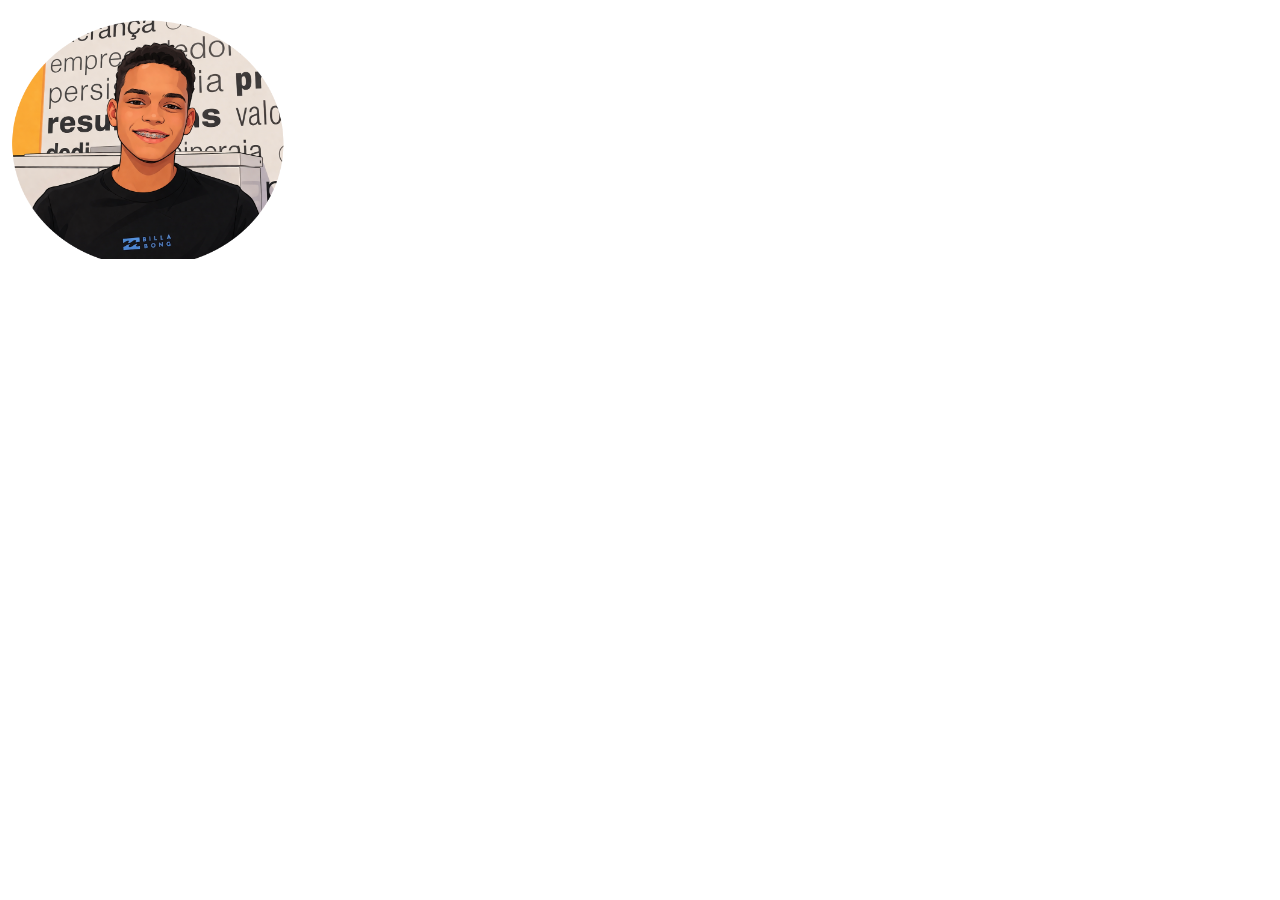
==== index.html @ 4e73d411 "Primeiro envio" ====
<!DOCTYPE html>
<html lang="pt-br">
<head>
    <meta charset="UTF-8">
    <meta name="viewport" content="width=device-width, initial-scale=1.0">
    <title>Meu portifólio profissional</title>
    <link rel="stylesheet" href="style.css">
    <link rel="icon" href="c:\Users\Aluno\Documents\ChatGPT Image 8 de abr. de 2026, 09_14_28(2).png">
</head>
<body>
    <header>
        <div class="box-img">
            <img src="ChatGPT Image 8 de abr. de 2026, 09_14_28(2).png" alt="imagem da Logomarca" width="280">
        </div>
    </header>
    <main></main>
    <footer></footer>
</body>
</html>
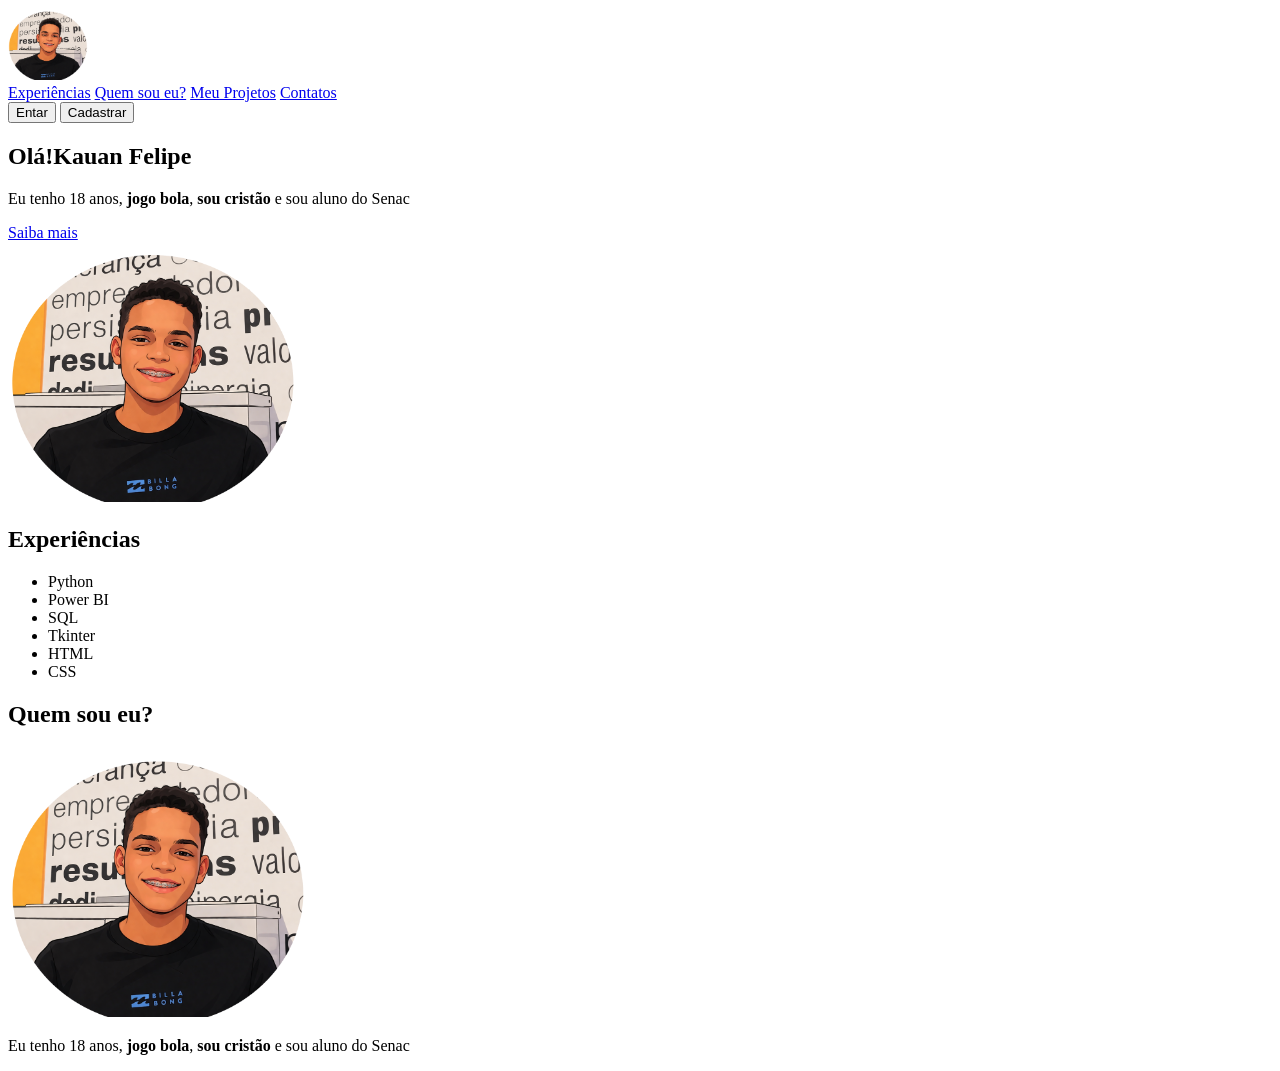
==== commit 070a02fb: "Add files via upload atualização do código" ====
--- a/index.html
+++ b/index.html
@@ -10,10 +10,50 @@
 <body>
     <header>
         <div class="box-img">
-            <img src="ChatGPT Image 8 de abr. de 2026, 09_14_28(2).png" alt="imagem da Logomarca" width="280">
+            <img class="img-logomarca" src="ChatGPT Image 8 de abr. de 2026, 09_14_28(2).png" alt="imagem da Logomarca" width="80">
+        </div>
+
+        <nav>
+            <a href="#Experiências" class="nav-links">Experiências</a>
+            <a href="#" class="nav-links">Quem sou eu?</a>
+            <a href="#" class="nav-links">Meu Projetos</a>
+            <a href="#" class="nav-links">Contatos</a>
+        </nav>
+        <div>
+            <button>Entar</button>
+            <button>Cadastrar</button>
         </div>
     </header>
-    <main></main>
+    <main>
+        <section class="first-section">
+            <div>
+                <h1>Olá!<strong>Kauan Felipe</strong></h1>
+                <p>Eu tenho 18 anos, <strong>jogo bola</strong>, <strong>sou cristão</strong> e sou aluno do Senac</p>
+                <a href="#">Saiba mais</a>
+            </div>
+            <div>
+                <img src="ChatGPT Image 8 de abr. de 2026, 09_14_28(2).png" alt="Imagem de perfil" width="290">
+            </div>
+        </section>
+         <section id="Experiências" class="second-section"></section>
+            <h2>Experiências</h2>
+            <ul>
+                <li>Python</li>
+                <li>Power BI</li>
+                <li>SQL</li>
+                <li>Tkinter</li>
+                <li>HTML</li>
+                <li>CSS</li>
+            </ul>
+        <section id="quem-sou-eu " class="trird-section"></section>
+            <h2>Quem sou eu?</h2>
+            <div>
+                <img src="ChatGPT Image 8 de abr. de 2026, 09_14_28(2).png" width="300" alt="Imagem da turma">
+                <p>Eu tenho 18 anos, <strong>jogo bola</strong>, <strong>sou cristão</strong> e sou aluno do Senac</p>
+            </div>
+        <section class="fourth-section"></section>
+
+    </main>
     <footer></footer>
 </body>
 </html>
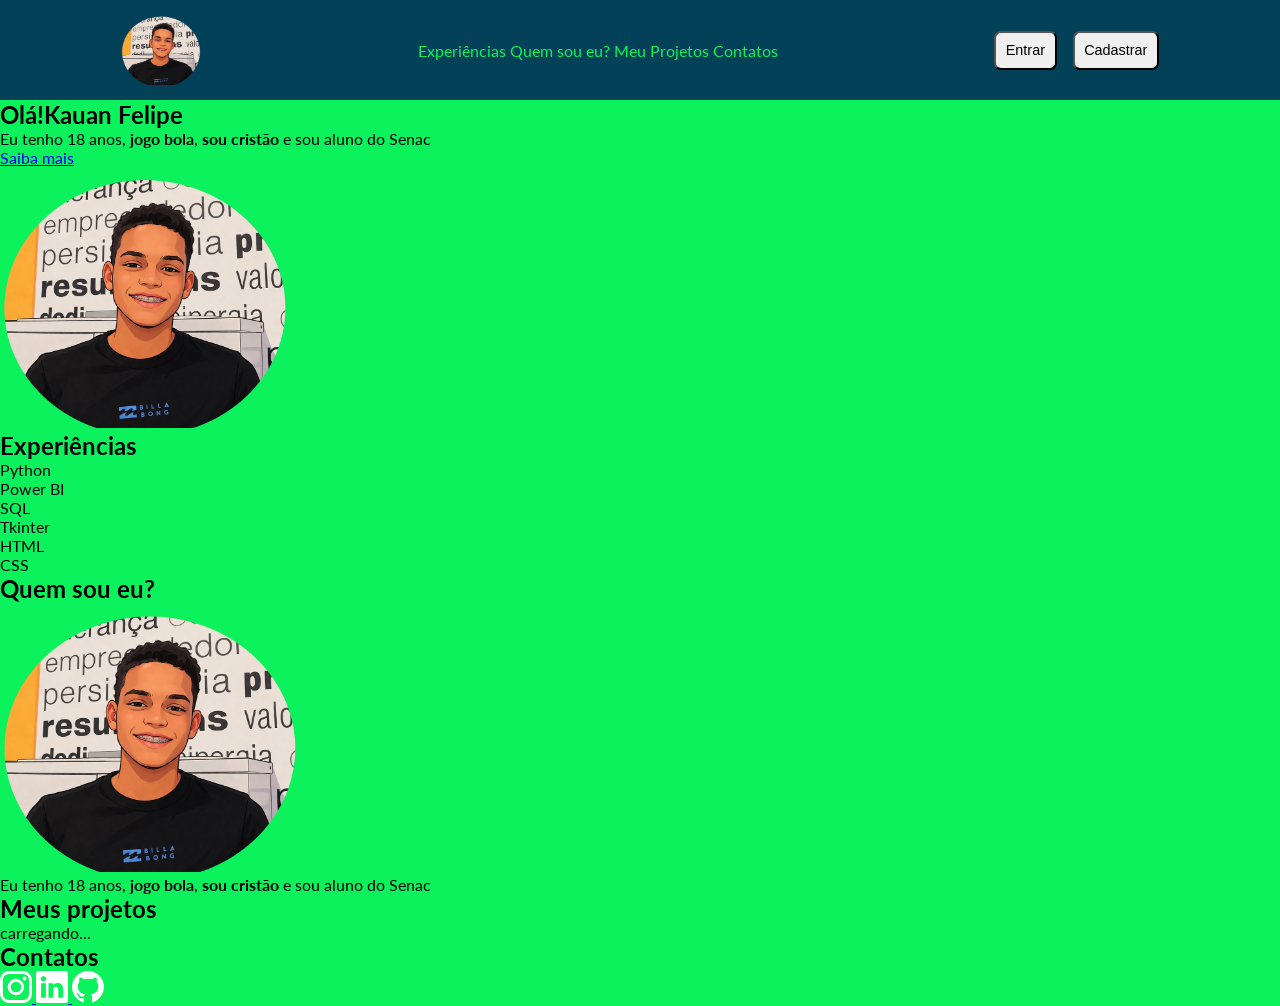
==== commit 5e5c0778: "Add files via upload Atualização do código" ====
--- a/index.html
+++ b/index.html
@@ -19,9 +19,9 @@
             <a href="#" class="nav-links">Meu Projetos</a>
             <a href="#" class="nav-links">Contatos</a>
         </nav>
-        <div>
-            <button>Entar</button>
-            <button>Cadastrar</button>
+        <div class="box-bnt">
+            <button class="box-bnt">Entrar</button>
+            <button class="box-bnt">Cadastrar</button>
         </div>
     </header>
     <main>
@@ -36,7 +36,7 @@
             </div>
         </section>
          <section id="Experiências" class="second-section"></section>
-            <h2>Experiências</h2>
+            <h2 class="title">Experiências</h2>
             <ul>
                 <li>Python</li>
                 <li>Power BI</li>
@@ -45,15 +45,42 @@
                 <li>HTML</li>
                 <li>CSS</li>
             </ul>
-        <section id="quem-sou-eu " class="trird-section"></section>
-            <h2>Quem sou eu?</h2>
+        <section id="quem-sou-eu " class="trird-section">
+            <h2 class="title">Quem sou eu?</h2>
             <div>
                 <img src="ChatGPT Image 8 de abr. de 2026, 09_14_28(2).png" width="300" alt="Imagem da turma">
                 <p>Eu tenho 18 anos, <strong>jogo bola</strong>, <strong>sou cristão</strong> e sou aluno do Senac</p>
             </div>
         <section class="fourth-section"></section>
+            <h2 class="title0">Meus projetos</h2>
+            <p id="loading">carregando...</p>
+            <div id="lista-meus-projetos">
+
+            </div>
+
+        </section>
 
     </main>
-    <footer></footer>
+    <footer id="Contatos">
+        <h2 class="title">Contatos</h2>
+        <di>    
+            <a href="https://instagram.kauanfelipech_123/" title="instagram" target="_blank">
+                <svg xlmn="https://www.w3.org/2000/svg" width="32" height="32" fill="#fff" class="bi bi-instagram" viewBox="0 0 16 16">
+                <path d="M8 0C5.829 0 5.556.01 4.703.048 3.85.088 3.269.222 2.76.42a3.9 3.9 0 0 0-1.417.923A3.9 3.9 0 0 0 .42 2.76C.222 3.268.087 3.85.048 4.7.01 5.555 0 5.827 0 8.001c0 2.172.01 2.444.048 3.297.04.852.174 1.433.372 1.942.205.526.478.972.923 1.417.444.445.89.719 1.416.923.51.198 1.09.333 1.942.372C5.555 15.99 5.827 16 8 16s2.444-.01 3.298-.048c.851-.04 1.434-.174 1.943-.372a3.9 3.9 0 0 0 1.416-.923c.445-.445.718-.891.923-1.417.197-.509.332-1.09.372-1.942C15.99 10.445 16 10.173 16 8s-.01-2.445-.048-3.299c-.04-.851-.175-1.433-.372-1.941a3.9 3.9 0 0 0-.923-1.417A3.9 3.9 0 0 0 13.24.42c-.51-.198-1.092-.333-1.943-.372C10.443.01 10.172 0 7.998 0zm-.717 1.442h.718c2.136 0 2.389.007 3.232.046.78.035 1.204.166 1.486.275.373.145.64.319.92.599s.453.546.598.92c.11.281.24.705.275 1.485.039.843.047 1.096.047 3.231s-.008 2.389-.047 3.232c-.035.78-.166 1.203-.275 1.485a2.5 2.5 0 0 1-.599.919c-.28.28-.546.453-.92.598-.28.11-.704.24-1.485.276-.843.038-1.096.047-3.232.047s-2.39-.009-3.233-.047c-.78-.036-1.203-.166-1.485-.276a2.5 2.5 0 0 1-.92-.598 2.5 2.5 0 0 1-.6-.92c-.109-.281-.24-.705-.275-1.485-.038-.843-.046-1.096-.046-3.233s.008-2.388.046-3.231c.036-.78.166-1.204.276-1.486.145-.373.319-.64.599-.92s.546-.453.92-.598c.282-.11.705-.24 1.485-.276.738-.034 1.024-.044 2.515-.045zm4.988 1.328a.96.96 0 1 0 0 1.92.96.96 0 0 0 0-1.92m-4.27 1.122a4.109 4.109 0 1 0 0 8.217 4.109 4.109 0 0 0 0-8.217m0 1.441a2.667 2.667 0 1 1 0 5.334 2.667 2.667 0 0 1 0-5.334"/> 
+                </svg>
+            </a>
+            <a href="#" title="https://linkedin.com/kauanfelipech_123/" target="_blank">
+                <svg xlmns="http://www.w3.org/2000/svg" width="32" height="32" fill="#fff" class="bi bi-linkedin" viewBox="0 0 16 16">
+                <path d="M0 1.146C0 .513.526 0 1.175 0h13.65C15.474 0 16 .513 16 1.146v13.708c0 .633-.526 1.146-1.175 1.146H1.175C.526 16 0 15.487 0 14.854zm4.943 12.248V6.169H2.542v7.225zm-1.2-8.212c.837 0 1.358-.554 1.358-1.248-.015-.709-.52-1.248-1.342-1.248S2.4 3.226 2.4 3.934c0 .694.521 1.248 1.327 1.248zm4.908 8.212V9.359c0-.216.016-.432.08-.586.173-.431.568-.878 1.232-.878.869 0 1.216.662 1.216 1.634v3.865h2.401V9.25c0-2.22-1.184-3.252-2.764-3.252-1.274 0-1.845.7-2.165 1.193v.025h-.016l.016-.025V6.169h-2.4c.03.678 0 7.225 0 7.225z"/>
+                </svg>
+            </a>
+             <a href="https://github.com/dashboard//" title="Github" target="_blank">
+                <svg xmlns="http://www.w3.org/2000/svg" width="32" height="32" fill="#fff" class="bi bi-github" viewBox="0 0 16 16">
+                <path d="M8 0C3.58 0 0 3.58 0 8c0 3.54 2.29 6.53 5.47 7.59.4.07.55-.17.55-.38 0-.19-.01-.82-.01-1.49-2.01.37-2.53-.49-2.69-.94-.09-.23-.48-.94-.82-1.13-.28-.15-.68-.52-.01-.53.63-.01 1.08.58 1.23.82.72 1.21 1.87.87 2.33.66.07-.52.28-.87.51-1.07-1.78-.2-3.64-.89-3.64-3.95 0-.87.31-1.59.82-2.15-.08-.2-.36-1.02.08-2.12 0 0 .67-.21 2.2.82.64-.18 1.32-.27 2-.27s1.36.09 2 .27c1.53-1.04 2.2-.82 2.2-.82.44 1.1.16 1.92.08 2.12.51.56.82 1.27.82 2.15 0 3.07-1.87 3.75-3.65 3.95.29.25.54.73.54 1.48 0 1.07-.01 1.93-.01 2.2 0 .21.15.46.55.38A8.01 8.01 0 0 0 16 8c0-4.42-3.58-8-8-8"/>
+                </svg>
+            </a>         
+        </di>
+    </footer>
 </body>
+<script src="main.js"></script>
 </html>
--- a/style.css
+++ b/style.css
@@ -0,0 +1,49 @@
+@charset "UTF-8";
+@import url('https://fonts.googleapis.com/css2?family=Lato:ital,wght@0,100;0,300;0,400;0,700;0,900;1,100;1,300;1,400;1,700;1,900&display=swap');
+*{
+    margin: 0;
+    padding: 0;
+}
+
+:root{
+    --cor1: #034159; 
+    --cor2: #025951; /*cor desataque*/
+    --cor3: #02735E;
+    --cor4: #038C3E;
+    --cor5: #0CF25D; /*cor principal*/
+}
+
+body{
+    background-color: #0CF25D;
+    font-family: "Lato";
+    height: 100vh;
+}
+
+header{
+    display: flex;
+    justify-content: space-around;
+    align-items: center;
+    gap: 1erm;
+    flex-wrap: wrap;
+    padding: .8rem;
+    background-color: var(--cor1);
+    min-height: 50px;
+}
+
+.nav-links{
+    text-decoration: none;
+    color: var(--cor5);
+}
+
+.box-bnt{
+    display: flex;
+    gap: 1rem;
+}
+
+button{
+    padding: .6rem;
+    font-size: .9rem;   
+    border-radius: 7px;
+    cursor: pointer;
+    transition: .4s;
+}
